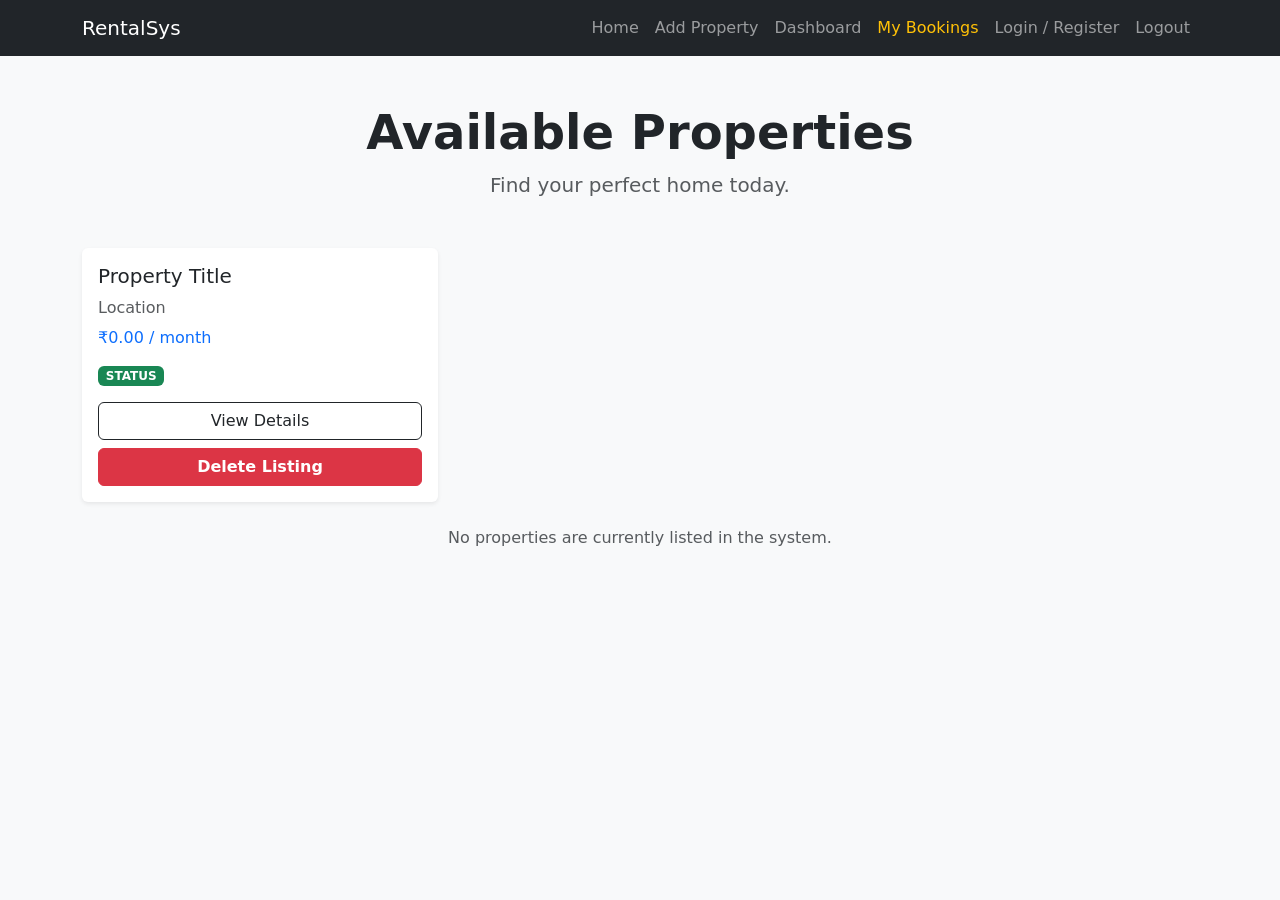
==== src/main/resources/templates/index.html @ 29b53528 "Initial commit: Completed Full-Stack DBMS Project" ====
<!DOCTYPE html>
<html lang="en" xmlns:th="http://www.thymeleaf.org" xmlns:sec="http://www.thymeleaf.org/extras/spring-security">
<head>
    <meta charset="UTF-8">
    <meta name="viewport" content="width=device-width, initial-scale=1.0">
    <title>Property Rental Management</title>
    <link href="https://cdn.jsdelivr.net/npm/bootstrap@5.3.0/dist/css/bootstrap.min.css" rel="stylesheet">
</head>
<body class="bg-light">

    <nav class="navbar navbar-expand-lg navbar-dark bg-dark">
        <div class="container">
            <a class="navbar-brand" href="/">RentalSys</a>
            <button class="navbar-toggler" type="button" data-bs-toggle="collapse" data-bs-target="#navbarNav">
                <span class="navbar-toggler-icon"></span>
            </button>
            <div class="collapse navbar-collapse" id="navbarNav">
                <ul class="navbar-nav ms-auto">
                    <li class="nav-item"><a class="nav-link" href="/">Home</a></li>
                    
                    <li class="nav-item" sec:authorize="hasAuthority('OWNER')"><a class="nav-link" href="/property/new">Add Property</a></li>
                    <li class="nav-item" sec:authorize="hasAuthority('OWNER')"><a class="nav-link" href="/dashboard">Dashboard</a></li>
                    
                    <li class="nav-item" sec:authorize="hasAuthority('TENANT')"><a class="nav-link text-warning" href="/my-bookings">My Bookings</a></li>
                    
                    <li class="nav-item" sec:authorize="isAnonymous()"><a class="nav-link" href="/login">Login / Register</a></li>
                    
                    <li class="nav-item" sec:authorize="isAuthenticated()">
                        <form th:action="@{/logout}" method="post" class="d-inline m-0 p-0">
                            <button type="submit" class="btn btn-link nav-link border-0 text-decoration-none">Logout</button>
                        </form>
                    </li>
                </ul>
            </div>
        </div>
    </nav>

    <div class="container mt-5">
        <div class="text-center mb-5">
            <h1 class="display-5 fw-bold">Available Properties</h1>
            <p class="lead text-muted">Find your perfect home today.</p>
        </div>

        <div class="row g-4">
            <div class="col-md-4" th:each="property : ${properties}">
                <div class="card h-100 shadow-sm border-0">
                    <div class="card-body">
                        <h5 class="card-title" th:text="${property.title}">Property Title</h5>
                        <p class="text-muted mb-2" th:text="${property.location}">Location</p>
                        <h6 class="text-primary mb-3">
                            ₹<span th:text="${property.rentPrice}">0.00</span> / month
                        </h6>
                        <span class="badge bg-success mb-3" th:text="${property.status}">STATUS</span>
                        <br>
                        <a th:href="@{/property/{id}(id=${property.id})}" class="btn btn-outline-dark w-100">View Details</a>
                        <form sec:authorize="hasAuthority('OWNER')" th:action="@{/property/{id}/delete(id=${property.id})}" method="post" class="mt-2">
                            <button type="submit" class="btn btn-danger w-100 fw-bold" onclick="return confirm('Are you sure you want to remove this listing?');">
                                Delete Listing
                            </button>
                        </form>
                    </div>
                </div>
            </div>
            
            <div class="col-12 text-center" th:if="${#lists.isEmpty(properties)}">
                <p class="text-muted">No properties are currently listed in the system.</p>
            </div>
        </div>
    </div>

    <script src="https://cdn.jsdelivr.net/npm/bootstrap@5.3.0/dist/js/bootstrap.bundle.min.js"></script>
</body>
</html>
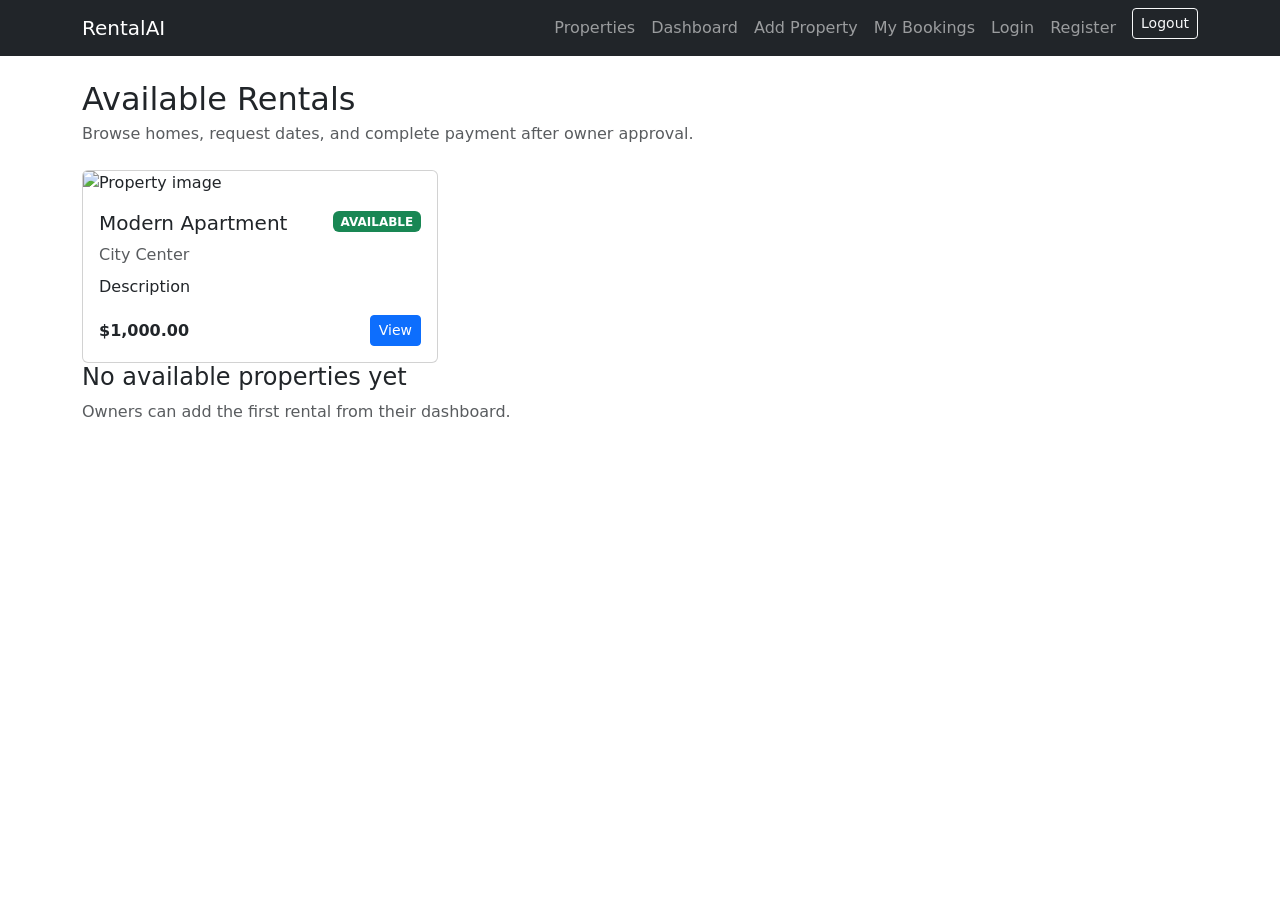
==== commit 220a887e: "feat: Complete Property Rental Management System - Full Stack Implementation" ====
--- a/src/main/resources/templates/index.html
+++ b/src/main/resources/templates/index.html
@@ -1,73 +1,62 @@
-<!DOCTYPE html>
-<html lang="en" xmlns:th="http://www.thymeleaf.org" xmlns:sec="http://www.thymeleaf.org/extras/spring-security">
+<!doctype html>
+<html lang="en" xmlns:th="http://www.thymeleaf.org" xmlns:sec="https://www.thymeleaf.org/extras/spring-security">
 <head>
     <meta charset="UTF-8">
-    <meta name="viewport" content="width=device-width, initial-scale=1.0">
-    <title>Property Rental Management</title>
-    <link href="https://cdn.jsdelivr.net/npm/bootstrap@5.3.0/dist/css/bootstrap.min.css" rel="stylesheet">
+    <meta name="viewport" content="width=device-width, initial-scale=1">
+    <title>Rental Properties</title>
+    <link href="https://cdn.jsdelivr.net/npm/bootstrap@5.3.3/dist/css/bootstrap.min.css" rel="stylesheet">
+    <link th:href="@{/css/style.css}" rel="stylesheet">
 </head>
-<body class="bg-light">
+<body>
+<nav class="navbar navbar-expand-lg navbar-dark bg-dark">
+    <div class="container">
+        <a class="navbar-brand" th:href="@{/}">RentalAI</a>
+        <div class="navbar-nav ms-auto">
+            <a class="nav-link" th:href="@{/}" href="/">Properties</a>
+            <a class="nav-link" sec:authorize="hasRole('OWNER')" th:href="@{/dashboard}">Dashboard</a>
+            <a class="nav-link" sec:authorize="hasRole('OWNER')" th:href="@{/property/new}">Add Property</a>
+            <a class="nav-link" sec:authorize="hasRole('TENANT')" th:href="@{/my-bookings}">My Bookings</a>
+            <a class="nav-link" sec:authorize="isAnonymous()" th:href="@{/login}">Login</a>
+            <a class="nav-link" sec:authorize="isAnonymous()" th:href="@{/register}">Register</a>
+            <form sec:authorize="isAuthenticated()" th:action="@{/logout}" method="post" class="ms-2">
+                <button class="btn btn-outline-light btn-sm" type="submit">Logout</button>
+            </form>
+        </div>
+    </div>
+</nav>
 
-    <nav class="navbar navbar-expand-lg navbar-dark bg-dark">
-        <div class="container">
-            <a class="navbar-brand" href="/">RentalSys</a>
-            <button class="navbar-toggler" type="button" data-bs-toggle="collapse" data-bs-target="#navbarNav">
-                <span class="navbar-toggler-icon"></span>
-            </button>
-            <div class="collapse navbar-collapse" id="navbarNav">
-                <ul class="navbar-nav ms-auto">
-                    <li class="nav-item"><a class="nav-link" href="/">Home</a></li>
-                    
-                    <li class="nav-item" sec:authorize="hasAuthority('OWNER')"><a class="nav-link" href="/property/new">Add Property</a></li>
-                    <li class="nav-item" sec:authorize="hasAuthority('OWNER')"><a class="nav-link" href="/dashboard">Dashboard</a></li>
-                    
-                    <li class="nav-item" sec:authorize="hasAuthority('TENANT')"><a class="nav-link text-warning" href="/my-bookings">My Bookings</a></li>
-                    
-                    <li class="nav-item" sec:authorize="isAnonymous()"><a class="nav-link" href="/login">Login / Register</a></li>
-                    
-                    <li class="nav-item" sec:authorize="isAuthenticated()">
-                        <form th:action="@{/logout}" method="post" class="d-inline m-0 p-0">
-                            <button type="submit" class="btn btn-link nav-link border-0 text-decoration-none">Logout</button>
-                        </form>
-                    </li>
-                </ul>
-            </div>
+<main class="container py-4">
+    <div th:replace="~{fragments/messages :: flash}"></div>
+    <div class="d-flex justify-content-between align-items-end mb-4">
+        <div>
+            <h1 class="h2 mb-1">Available Rentals</h1>
+            <p class="text-muted mb-0">Browse homes, request dates, and complete payment after owner approval.</p>
         </div>
-    </nav>
+    </div>
 
-    <div class="container mt-5">
-        <div class="text-center mb-5">
-            <h1 class="display-5 fw-bold">Available Properties</h1>
-            <p class="lead text-muted">Find your perfect home today.</p>
-        </div>
-
-        <div class="row g-4">
-            <div class="col-md-4" th:each="property : ${properties}">
-                <div class="card h-100 shadow-sm border-0">
-                    <div class="card-body">
-                        <h5 class="card-title" th:text="${property.title}">Property Title</h5>
-                        <p class="text-muted mb-2" th:text="${property.location}">Location</p>
-                        <h6 class="text-primary mb-3">
-                            ₹<span th:text="${property.rentPrice}">0.00</span> / month
-                        </h6>
-                        <span class="badge bg-success mb-3" th:text="${property.status}">STATUS</span>
-                        <br>
-                        <a th:href="@{/property/{id}(id=${property.id})}" class="btn btn-outline-dark w-100">View Details</a>
-                        <form sec:authorize="hasAuthority('OWNER')" th:action="@{/property/{id}/delete(id=${property.id})}" method="post" class="mt-2">
-                            <button type="submit" class="btn btn-danger w-100 fw-bold" onclick="return confirm('Are you sure you want to remove this listing?');">
-                                Delete Listing
-                            </button>
-                        </form>
+    <div class="row g-4" th:if="${!#lists.isEmpty(properties)}">
+        <div class="col-md-6 col-xl-4" th:each="property : ${properties}">
+            <div class="card h-100 property-card">
+                <img class="card-img-top property-thumb" th:src="${property.primaryImageUrl}" alt="Property image">
+                <div class="card-body">
+                    <div class="d-flex justify-content-between gap-2">
+                        <h2 class="h5" th:text="${property.title}">Modern Apartment</h2>
+                        <span class="badge text-bg-success align-self-start" th:text="${property.status}">AVAILABLE</span>
+                    </div>
+                    <p class="text-muted mb-2" th:text="${property.location}">City Center</p>
+                    <p class="mb-3" th:text="${property.description != null ? property.description : 'No description yet.'}">Description</p>
+                    <div class="d-flex justify-content-between align-items-center">
+                        <strong th:text="${#numbers.formatCurrency(property.rentPrice)}">$1,000.00</strong>
+                        <a class="btn btn-primary btn-sm" th:href="@{/property/{id}(id=${property.id})}">View</a>
                     </div>
                 </div>
             </div>
-            
-            <div class="col-12 text-center" th:if="${#lists.isEmpty(properties)}">
-                <p class="text-muted">No properties are currently listed in the system.</p>
-            </div>
         </div>
     </div>
-
-    <script src="https://cdn.jsdelivr.net/npm/bootstrap@5.3.0/dist/js/bootstrap.bundle.min.js"></script>
+    <div class="empty-state" th:if="${#lists.isEmpty(properties)}">
+        <h2 class="h4">No available properties yet</h2>
+        <p class="text-muted mb-0">Owners can add the first rental from their dashboard.</p>
+    </div>
+</main>
 </body>
-</html>+</html>
